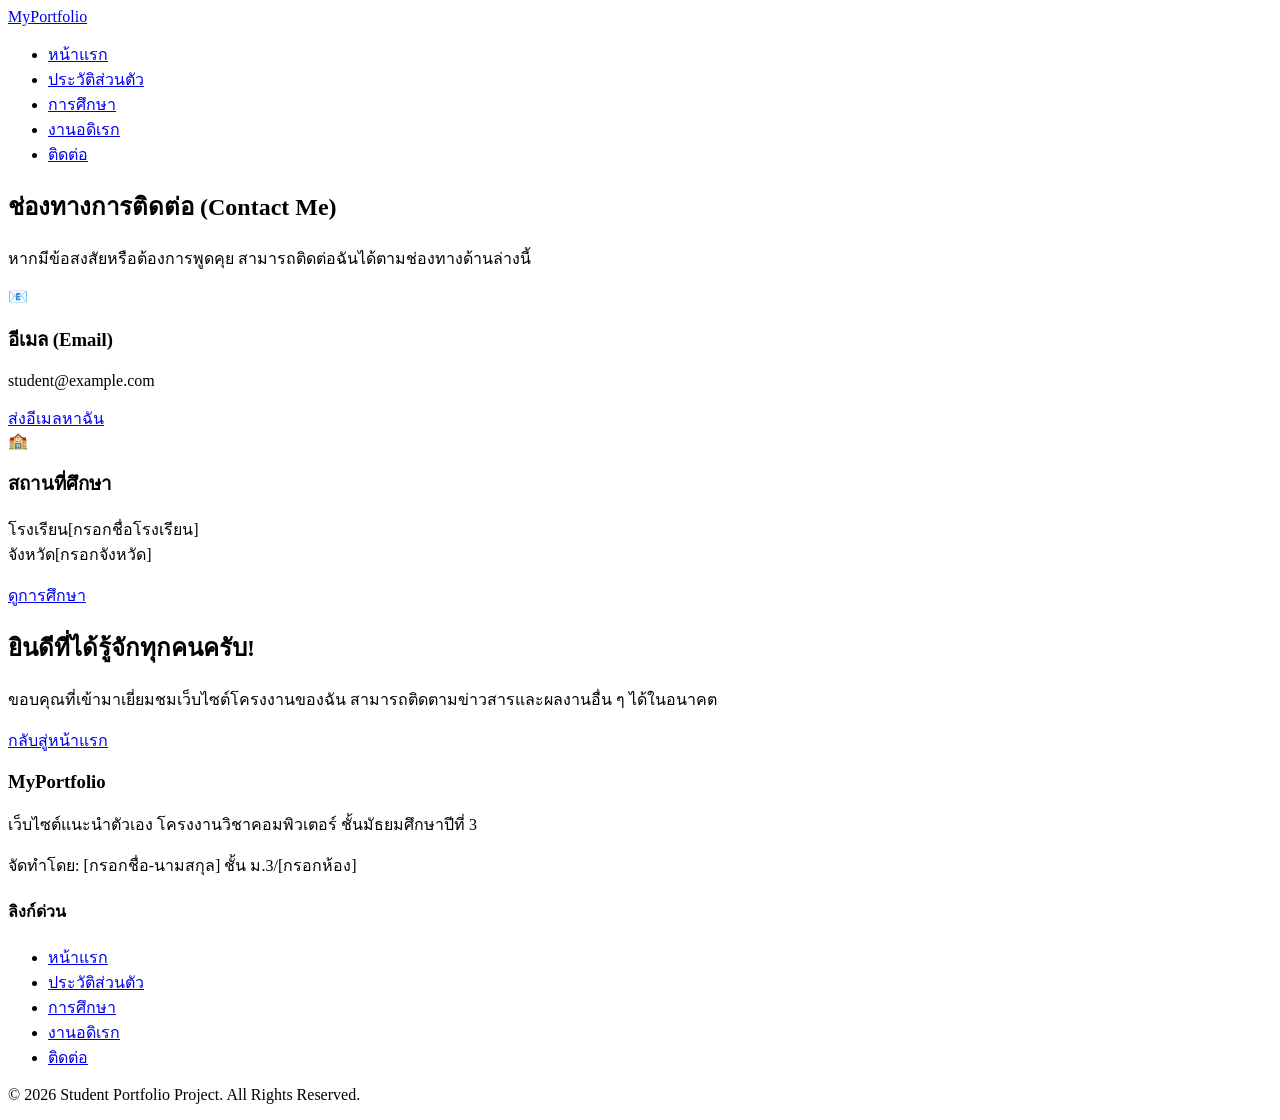
==== contact.html @ 2b1fba95 "Create contact.html" ====
<!DOCTYPE html>
<html lang="th">
<head>
    <meta charset="UTF-8">
    <meta name="viewport" content="width=device-width, initial-scale=1.0">
    <title>ช่องทางการติดต่อ | Student Portfolio M.3</title>
    <link rel="stylesheet" href="style.css">
    <link href="https://fonts.googleapis.com/css2?family=Kanit:wght@300;400;500;600;700&display=swap" rel="stylesheet">
</head>
<body>

    <header class="navbar-header">
        <nav class="navbar">
            <a href="index.html" class="logo">My<span>Portfolio</span></a>
            <ul class="nav-links">
                <li><a href="index.html">หน้าแรก</a></li>
                <li><a href="profile.html">ประวัติส่วนตัว</a></li>
                <li><a href="education.html">การศึกษา</a></li>
                <li><a href="hobby.html">งานอดิเรก</a></li>
                <li><a href="contact.html" class="active">ติดต่อ</a></li>
            </ul>
        </nav>
    </header>

    <section class="page-banner">
        <h1>ช่องทางการติดต่อ (Contact Me)</h1>
        <p>หากมีข้อสงสัยหรือต้องการพูดคุย สามารถติดต่อฉันได้ตามช่องทางด้านล่างนี้</p>
    </section>

    <main class="container section-padding">
        <div class="contact-wrapper">
            <div class="grid grid-2">
                <div class="card contact-card">
                    <div class="contact-icon">📧</div>
                    <h3>อีเมล (Email)</h3>
                    <p>student@example.com</p>
                    <a href="mailto:student@example.com" class="btn btn-outline margin-top-sm">ส่งอีเมลหาฉัน</a>
                </div>

                <div class="card contact-card">
                    <div class="contact-icon">🏫</div>
                    <h3>สถานที่ศึกษา</h3>
                    <p>โรงเรียน[กรอกชื่อโรงเรียน] <br>จังหวัด[กรอกจังหวัด]</p>
                    <a href="education.html" class="btn btn-outline margin-top-sm">ดูการศึกษา</a>
                </div>
            </div>

            <div class="card cta-box margin-top-lg">
                <h2>ยินดีที่ได้รู้จักทุกคนครับ!</h2>
                <p>ขอบคุณที่เข้ามาเยี่ยมชมเว็บไซต์โครงงานของฉัน สามารถติดตามข่าวสารและผลงานอื่น ๆ ได้ในอนาคต</p>
                <div class="margin-top-sm">
                    <a href="index.html" class="btn btn-primary">กลับสู่หน้าแรก</a>
                </div>
            </div>
        </div>
    </main>

    <footer class="footer">
        <div class="footer-container">
            <div class="footer-info">
                <h3>MyPortfolio</h3>
                <p>เว็บไซต์แนะนำตัวเอง โครงงานวิชาคอมพิวเตอร์ ชั้นมัธยมศึกษาปีที่ 3</p>
                <p>จัดทำโดย: [กรอกชื่อ-นามสกุล] ชั้น ม.3/[กรอกห้อง]</p>
            </div>
            <div class="footer-links">
                <h4>ลิงก์ด่วน</h4>
                <ul>
                    <li><a href="index.html">หน้าแรก</a></li>
                    <li><a href="profile.html">ประวัติส่วนตัว</a></li>
                    <li><a href="education.html">การศึกษา</a></li>
                    <li><a href="hobby.html">งานอดิเรก</a></li>
                    <li><a href="contact.html">ติดต่อ</a></li>
                </ul>
            </div>
        </div>
        <div class="footer-bottom">
            <p>&copy; 2026 Student Portfolio Project. All Rights Reserved.</p>
        </div>
    </footer>

</body>
</html>
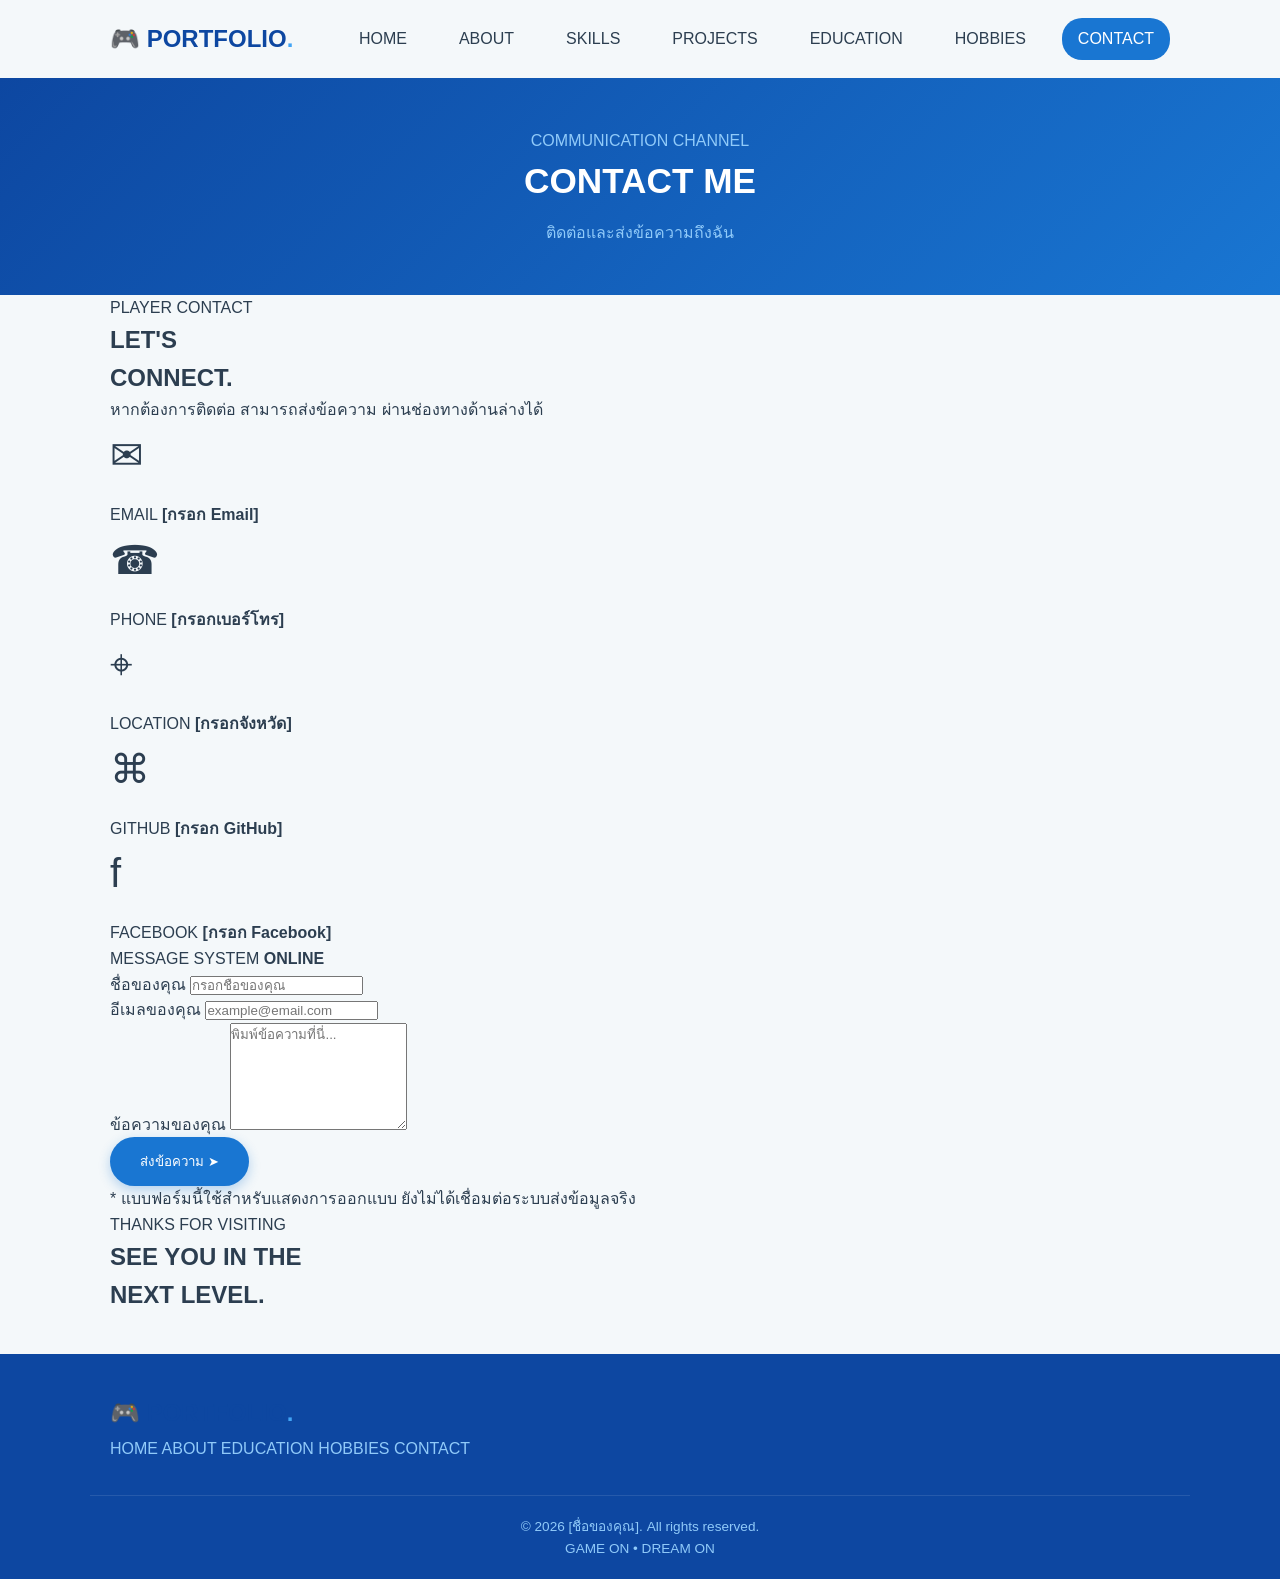
==== commit 4ab7c358: "Update contact.html" ====
--- a/contact.html
+++ b/contact.html
@@ -3,79 +3,235 @@
 <head>
     <meta charset="UTF-8">
     <meta name="viewport" content="width=device-width, initial-scale=1.0">
-    <title>ช่องทางการติดต่อ | Student Portfolio M.3</title>
+
+    <title>Gaming Portfolio | CONTACT</title>
+
     <link rel="stylesheet" href="style.css">
-    <link href="https://fonts.googleapis.com/css2?family=Kanit:wght@300;400;500;600;700&display=swap" rel="stylesheet">
 </head>
+
 <body>
 
-    <header class="navbar-header">
-        <nav class="navbar">
-            <a href="index.html" class="logo">My<span>Portfolio</span></a>
-            <ul class="nav-links">
-                <li><a href="index.html">หน้าแรก</a></li>
-                <li><a href="profile.html">ประวัติส่วนตัว</a></li>
-                <li><a href="education.html">การศึกษา</a></li>
-                <li><a href="hobby.html">งานอดิเรก</a></li>
-                <li><a href="contact.html" class="active">ติดต่อ</a></li>
-            </ul>
+    <header class="site-header">
+        <nav class="navbar container">
+
+            <a href="index.html" class="logo">
+                <span class="logo-icon">🎮</span>
+                PORTFOLIO<span>.</span>
+            </a>
+
+            <div class="nav-links">
+                <a href="index.html">HOME</a>
+                <a href="profile.html">ABOUT</a>
+                <a href="index.html#skills">SKILLS</a>
+                <a href="index.html#projects">PROJECTS</a>
+                <a href="education.html">EDUCATION</a>
+                <a href="hobby.html">HOBBIES</a>
+                <a href="contact.html" class="active">CONTACT</a>
+            </div>
+
         </nav>
     </header>
 
-    <section class="page-banner">
-        <h1>ช่องทางการติดต่อ (Contact Me)</h1>
-        <p>หากมีข้อสงสัยหรือต้องการพูดคุย สามารถติดต่อฉันได้ตามช่องทางด้านล่างนี้</p>
-    </section>
-
-    <main class="container section-padding">
-        <div class="contact-wrapper">
-            <div class="grid grid-2">
-                <div class="card contact-card">
-                    <div class="contact-icon">📧</div>
-                    <h3>อีเมล (Email)</h3>
-                    <p>student@example.com</p>
-                    <a href="mailto:student@example.com" class="btn btn-outline margin-top-sm">ส่งอีเมลหาฉัน</a>
+
+    <main>
+
+        <section class="page-banner">
+
+            <div class="container">
+
+                <p class="eyebrow">COMMUNICATION CHANNEL</p>
+
+                <h1>
+                    CONTACT <span>ME</span>
+                </h1>
+
+                <p>
+                    ติดต่อและส่งข้อความถึงฉัน
+                </p>
+
+            </div>
+
+        </section>
+
+
+        <section class="contact-section section">
+
+            <div class="container contact-grid">
+
+                <!-- Contact Info -->
+                <div class="contact-info">
+
+                    <p class="eyebrow">PLAYER CONTACT</p>
+
+                    <h2>
+                        LET'S<br>
+                        <span>CONNECT.</span>
+                    </h2>
+
+                    <p class="contact-intro">
+                        หากต้องการติดต่อ สามารถส่งข้อความ
+                        ผ่านช่องทางด้านล่างได้
+                    </p>
+
+
+                    <div class="contact-list">
+
+                        <div class="contact-item">
+                            <div class="contact-icon">✉</div>
+
+                            <div>
+                                <span>EMAIL</span>
+                                <strong>[กรอก Email]</strong>
+                            </div>
+                        </div>
+
+
+                        <div class="contact-item">
+                            <div class="contact-icon">☎</div>
+
+                            <div>
+                                <span>PHONE</span>
+                                <strong>[กรอกเบอร์โทร]</strong>
+                            </div>
+                        </div>
+
+
+                        <div class="contact-item">
+                            <div class="contact-icon">⌖</div>
+
+                            <div>
+                                <span>LOCATION</span>
+                                <strong>[กรอกจังหวัด]</strong>
+                            </div>
+                        </div>
+
+
+                        <div class="contact-item">
+                            <div class="contact-icon">⌘</div>
+
+                            <div>
+                                <span>GITHUB</span>
+                                <strong>[กรอก GitHub]</strong>
+                            </div>
+                        </div>
+
+
+                        <div class="contact-item">
+                            <div class="contact-icon">f</div>
+
+                            <div>
+                                <span>FACEBOOK</span>
+                                <strong>[กรอก Facebook]</strong>
+                            </div>
+                        </div>
+
+                    </div>
+
                 </div>
 
-                <div class="card contact-card">
-                    <div class="contact-icon">🏫</div>
-                    <h3>สถานที่ศึกษา</h3>
-                    <p>โรงเรียน[กรอกชื่อโรงเรียน] <br>จังหวัด[กรอกจังหวัด]</p>
-                    <a href="education.html" class="btn btn-outline margin-top-sm">ดูการศึกษา</a>
+
+                <!-- Form -->
+                <div class="contact-form-box">
+
+                    <div class="form-header">
+                        <span>MESSAGE SYSTEM</span>
+                        <strong>ONLINE</strong>
+                    </div>
+
+                    <form>
+
+                        <div class="form-group">
+                            <label for="name">ชื่อของคุณ</label>
+                            <input
+                                type="text"
+                                id="name"
+                                name="name"
+                                placeholder="กรอกชื่อของคุณ"
+                            >
+                        </div>
+
+
+                        <div class="form-group">
+                            <label for="email">อีเมลของคุณ</label>
+                            <input
+                                type="email"
+                                id="email"
+                                name="email"
+                                placeholder="example@email.com"
+                            >
+                        </div>
+
+
+                        <div class="form-group">
+                            <label for="message">ข้อความของคุณ</label>
+                            <textarea
+                                id="message"
+                                name="message"
+                                rows="7"
+                                placeholder="พิมพ์ข้อความที่นี่..."
+                            ></textarea>
+                        </div>
+
+
+                        <button type="submit" class="btn btn-primary form-button">
+                            ส่งข้อความ <span>➤</span>
+                        </button>
+
+                    </form>
+
+                    <p class="form-note">
+                        * แบบฟอร์มนี้ใช้สำหรับแสดงการออกแบบ
+                        ยังไม่ได้เชื่อมต่อระบบส่งข้อมูลจริง
+                    </p>
+
                 </div>
-            </div>
-
-            <div class="card cta-box margin-top-lg">
-                <h2>ยินดีที่ได้รู้จักทุกคนครับ!</h2>
-                <p>ขอบคุณที่เข้ามาเยี่ยมชมเว็บไซต์โครงงานของฉัน สามารถติดตามข่าวสารและผลงานอื่น ๆ ได้ในอนาคต</p>
-                <div class="margin-top-sm">
-                    <a href="index.html" class="btn btn-primary">กลับสู่หน้าแรก</a>
-                </div>
-            </div>
+
+            </div>
+
+        </section>
+
+
+        <section class="contact-bottom">
+
+            <div class="container">
+
+                <p>THANKS FOR VISITING</p>
+
+                <h2>
+                    SEE YOU IN THE<br>
+                    <span>NEXT LEVEL.</span>
+                </h2>
+
+            </div>
+
+        </section>
+
+    </main>
+
+
+    <footer class="footer">
+
+        <div class="container footer-top">
+
+            <a href="index.html" class="logo">
+                🎮 PORTFOLIO<span>.</span>
+            </a>
+
+            <div class="footer-links">
+                <a href="index.html">HOME</a>
+                <a href="profile.html">ABOUT</a>
+                <a href="education.html">EDUCATION</a>
+                <a href="hobby.html">HOBBIES</a>
+                <a href="contact.html">CONTACT</a>
+            </div>
+
         </div>
-    </main>
-
-    <footer class="footer">
-        <div class="footer-container">
-            <div class="footer-info">
-                <h3>MyPortfolio</h3>
-                <p>เว็บไซต์แนะนำตัวเอง โครงงานวิชาคอมพิวเตอร์ ชั้นมัธยมศึกษาปีที่ 3</p>
-                <p>จัดทำโดย: [กรอกชื่อ-นามสกุล] ชั้น ม.3/[กรอกห้อง]</p>
-            </div>
-            <div class="footer-links">
-                <h4>ลิงก์ด่วน</h4>
-                <ul>
-                    <li><a href="index.html">หน้าแรก</a></li>
-                    <li><a href="profile.html">ประวัติส่วนตัว</a></li>
-                    <li><a href="education.html">การศึกษา</a></li>
-                    <li><a href="hobby.html">งานอดิเรก</a></li>
-                    <li><a href="contact.html">ติดต่อ</a></li>
-                </ul>
-            </div>
+
+        <div class="container footer-bottom">
+            <p>© 2026 [ชื่อของคุณ]. All rights reserved.</p>
+            <p>GAME ON • DREAM ON</p>
         </div>
-        <div class="footer-bottom">
-            <p>&copy; 2026 Student Portfolio Project. All Rights Reserved.</p>
-        </div>
+
     </footer>
 
 </body>
--- a/style.css
+++ b/style.css
@@ -0,0 +1,532 @@
+/* ==========================================
+   1. RESET & VARIABLES
+   ========================================== */
+:root {
+    --primary-dark: #0D47A1;
+    --primary: #1976D2;
+    --primary-light: #42A5F5;
+    --accent: #90CAF9;
+    --bg-light: #E3F2FD;
+    --bg-body: #F4F8FA;
+    --white: #FFFFFF;
+    --text-color: #2C3E50;
+    --text-muted: #607D8B;
+    --shadow: 0 10px 25px rgba(25, 118, 210, 0.12);
+    --shadow-hover: 0 15px 30px rgba(25, 118, 210, 0.22);
+    --radius: 16px;
+    --transition: all 0.3s ease;
+}
+
+* {
+    margin: 0;
+    padding: 0;
+    box-sizing: border-box;
+    font-family: 'Kanit', sans-serif;
+}
+
+body {
+    background-color: var(--bg-body);
+    color: var(--text-color);
+    line-height: 1.6;
+}
+
+/* ==========================================
+   2. LAYOUT & CONTAINERS
+   ========================================== */
+.container {
+    max-width: 1100px;
+    margin: 0 auto;
+    padding: 0 20px;
+}
+
+.section-padding {
+    padding: 60px 0;
+}
+
+.grid {
+    display: grid;
+    gap: 25px;
+}
+
+.grid-2 {
+    grid-template-columns: repeat(2, 1fr);
+}
+
+.grid-3 {
+    grid-template-columns: repeat(3, 1fr);
+}
+
+/* ==========================================
+   3. NAVIGATION BAR (STICKY & GLASS)
+   ========================================== */
+.navbar-header {
+    position: sticky;
+    top: 0;
+    z-index: 1000;
+    background: rgba(255, 255, 255, 0.9);
+    backdrop-filter: blur(10px);
+    box-shadow: 0 4px 15px rgba(0, 0, 0, 0.05);
+}
+
+.navbar {
+    display: flex;
+    justify-content: space-between;
+    align-items: center;
+    max-width: 1100px;
+    margin: 0 auto;
+    padding: 18px 20px;
+}
+
+.logo {
+    font-size: 1.5rem;
+    font-weight: 700;
+    color: var(--primary-dark);
+    text-decoration: none;
+}
+
+.logo span {
+    color: var(--primary-light);
+}
+
+.nav-links {
+    display: flex;
+    list-style: none;
+    gap: 20px;
+}
+
+.nav-links a {
+    text-decoration: none;
+    color: var(--text-color);
+    font-weight: 500;
+    padding: 8px 16px;
+    border-radius: 20px;
+    transition: var(--transition);
+}
+
+.nav-links a:hover,
+.nav-links a.active {
+    background-color: var(--primary);
+    color: var(--white);
+}
+
+/* ==========================================
+   4. HERO SECTION
+   ========================================== */
+.hero-section {
+    background: linear-gradient(135deg, var(--bg-light) 0%, var(--white) 100%);
+    padding: 80px 20px;
+}
+
+.hero-container {
+    max-width: 1100px;
+    margin: 0 auto;
+    display: grid;
+    grid-template-columns: 1.2fr 0.8fr;
+    align-items: center;
+    gap: 40px;
+}
+
+.badge {
+    background-color: var(--accent);
+    color: var(--primary-dark);
+    padding: 6px 14px;
+    border-radius: 20px;
+    font-size: 0.85rem;
+    font-weight: 600;
+    display: inline-block;
+    margin-bottom: 15px;
+}
+
+.hero-text h1 {
+    font-size: 2.5rem;
+    color: var(--primary-dark);
+    margin-bottom: 10px;
+}
+
+.hero-text .highlight {
+    color: var(--primary);
+}
+
+.hero-text h2 {
+    font-size: 1.3rem;
+    color: var(--text-muted);
+    font-weight: 400;
+    margin-bottom: 15px;
+}
+
+.hero-description {
+    color: var(--text-muted);
+    margin-bottom: 25px;
+    font-size: 1.05rem;
+}
+
+.hero-buttons {
+    display: flex;
+    gap: 15px;
+}
+
+.hero-image-wrapper {
+    position: relative;
+    display: flex;
+    justify-content: center;
+}
+
+.hero-img {
+    width: 300px;
+    height: 300px;
+    object-fit: cover;
+    border-radius: 50%;
+    border: 6px solid var(--white);
+    box-shadow: var(--shadow);
+    z-index: 2;
+    transition: var(--transition);
+}
+
+.hero-img:hover {
+    transform: scale(1.03);
+}
+
+.blob-bg {
+    position: absolute;
+    width: 320px;
+    height: 320px;
+    background: linear-gradient(135deg, var(--primary-light), var(--primary));
+    border-radius: 50%;
+    top: -10px;
+    filter: blur(20px);
+    opacity: 0.4;
+    z-index: 1;
+}
+
+/* ==========================================
+   5. BUTTONS & UI ELEMENTS
+   ========================================== */
+.btn {
+    display: inline-block;
+    padding: 12px 28px;
+    border-radius: 30px;
+    text-decoration: none;
+    font-weight: 500;
+    transition: var(--transition);
+    border: 2px solid transparent;
+    cursor: pointer;
+}
+
+.btn-primary {
+    background-color: var(--primary);
+    color: var(--white);
+    box-shadow: 0 4px 12px rgba(25, 118, 210, 0.3);
+}
+
+.btn-primary:hover {
+    background-color: var(--primary-dark);
+    transform: translateY(-2px);
+}
+
+.btn-outline {
+    border-color: var(--primary);
+    color: var(--primary);
+}
+
+.btn-outline:hover {
+    background-color: var(--primary);
+    color: var(--white);
+    transform: translateY(-2px);
+}
+
+/* Page Banner */
+.page-banner {
+    background: linear-gradient(135deg, var(--primary-dark), var(--primary));
+    color: var(--white);
+    text-align: center;
+    padding: 50px 20px;
+}
+
+.page-banner h1 {
+    font-size: 2.2rem;
+    margin-bottom: 10px;
+}
+
+.page-banner p {
+    color: var(--accent);
+}
+
+/* Section Titles */
+.section-title {
+    font-size: 1.8rem;
+    color: var(--primary-dark);
+    margin-bottom: 30px;
+    text-align: center;
+    position: relative;
+}
+
+.section-title::after {
+    content: '';
+    display: block;
+    width: 50px;
+    height: 4px;
+    background-color: var(--primary-light);
+    margin: 8px auto 0;
+    border-radius: 2px;
+}
+
+/* ==========================================
+   6. CARDS DESIGN
+   ========================================== */
+.card {
+    background-color: var(--white);
+    padding: 30px;
+    border-radius: var(--radius);
+    box-shadow: var(--shadow);
+    transition: var(--transition);
+    border: 1px solid rgba(227, 242, 253, 0.5);
+}
+
+.card:hover {
+    transform: translateY(-8px);
+    box-shadow: var(--shadow-hover);
+}
+
+.stat-card {
+    text-align: center;
+}
+
+.card-icon, .hobby-icon, .contact-icon {
+    font-size: 2.5rem;
+    margin-bottom: 15px;
+}
+
+/* Profile Page Styling */
+.profile-grid {
+    display: grid;
+    grid-template-columns: 1fr 2fr;
+    gap: 30px;
+}
+
+.profile-card-img {
+    text-align: center;
+}
+
+.profile-avatar {
+    width: 100%;
+    max-width: 250px;
+    border-radius: 12px;
+    margin-bottom: 15px;
+}
+
+.text-subtitle {
+    color: var(--text-muted);
+    margin-bottom: 15px;
+}
+
+.tag-group {
+    display: flex;
+    justify-content: center;
+    gap: 8px;
+    margin-top: 10px;
+}
+
+.tag {
+    background-color: var(--bg-light);
+    color: var(--primary-dark);
+    padding: 4px 12px;
+    border-radius: 15px;
+    font-size: 0.8rem;
+}
+
+.info-list {
+    list-style: none;
+    margin-top: 15px;
+}
+
+.info-list li {
+    padding: 10px 0;
+    border-bottom: 1px dashed #E0E0E0;
+}
+
+.info-list li:last-child {
+    border-bottom: none;
+}
+
+/* ==========================================
+   7. TIMELINE (EDUCATION)
+   ========================================== */
+.timeline {
+    position: relative;
+    max-width: 800px;
+    margin: 0 auto;
+}
+
+.timeline::before {
+    content: '';
+    position: absolute;
+    width: 4px;
+    background-color: var(--primary-light);
+    top: 0;
+    bottom: 0;
+    left: 20px;
+}
+
+.timeline-item {
+    position: relative;
+    margin-bottom: 30px;
+    padding-left: 50px;
+}
+
+.timeline-dot {
+    position: absolute;
+    width: 16px;
+    height: 16px;
+    background-color: var(--white);
+    border: 4px solid var(--primary);
+    border-radius: 50%;
+    left: 14px;
+    top: 20px;
+}
+
+.timeline-dot.active-dot {
+    background-color: var(--primary-dark);
+    border-color: var(--accent);
+}
+
+.timeline-date {
+    font-size: 0.85rem;
+    color: var(--primary);
+    font-weight: 600;
+}
+
+.badge-current {
+    background-color: var(--primary);
+    color: var(--white);
+    padding: 2px 8px;
+    border-radius: 10px;
+}
+
+/* Styled Table */
+.styled-table {
+    width: 100%;
+    border-collapse: collapse;
+}
+
+.styled-table th, .styled-table td {
+    padding: 15px;
+    text-align: left;
+}
+
+.styled-table thead tr {
+    background-color: var(--primary);
+    color: var(--white);
+}
+
+.styled-table tbody tr {
+    border-bottom: 1px solid #E0E0E0;
+}
+
+.styled-table tbody tr.active-row {
+    font-weight: bold;
+    color: var(--primary-dark);
+    background-color: var(--bg-light);
+}
+
+/* Contact Styling */
+.contact-wrapper {
+    max-width: 800px;
+    margin: 0 auto;
+}
+
+.contact-card {
+    text-align: center;
+}
+
+.cta-box {
+    text-align: center;
+    background: linear-gradient(135deg, var(--bg-light), var(--white));
+}
+
+/* ==========================================
+   8. FOOTER
+   ========================================== */
+.footer {
+    background-color: var(--primary-dark);
+    color: var(--white);
+    padding: 40px 0 20px;
+    margin-top: 40px;
+}
+
+.footer-container {
+    max-width: 1100px;
+    margin: 0 auto;
+    padding: 0 20px;
+    display: grid;
+    grid-template-columns: 2fr 1fr;
+    gap: 40px;
+}
+
+.footer-info p {
+    color: var(--accent);
+    font-size: 0.9rem;
+    margin-top: 5px;
+}
+
+.footer-links h4 {
+    margin-bottom: 15px;
+}
+
+.footer-links ul {
+    list-style: none;
+}
+
+.footer-links a {
+    color: var(--accent);
+    text-decoration: none;
+    line-height: 2;
+    transition: var(--transition);
+}
+
+.footer-links a:hover {
+    color: var(--white);
+}
+
+.footer-bottom {
+    text-align: center;
+    margin-top: 30px;
+    padding-top: 20px;
+    border-top: 1px solid rgba(255, 255, 255, 0.1);
+    font-size: 0.85rem;
+    color: var(--accent);
+}
+
+/* Utility Classes */
+.margin-top-sm { margin-top: 15px; }
+.margin-top-lg { margin-top: 40px; }
+
+/* ==========================================
+   9. RESPONSIVE DESIGN (MEDIA QUERIES)
+   ========================================== */
+@media (max-width: 768px) {
+    .navbar {
+        flex-direction: column;
+        gap: 15px;
+    }
+
+    .hero-container {
+        grid-template-columns: 1fr;
+        text-align: center;
+    }
+
+    .hero-buttons {
+        justify-content: center;
+    }
+
+    .grid-2, .grid-3 {
+        grid-template-columns: 1fr;
+    }
+
+    .profile-grid {
+        grid-template-columns: 1fr;
+    }
+
+    .footer-container {
+        grid-template-columns: 1fr;
+    }
+}
